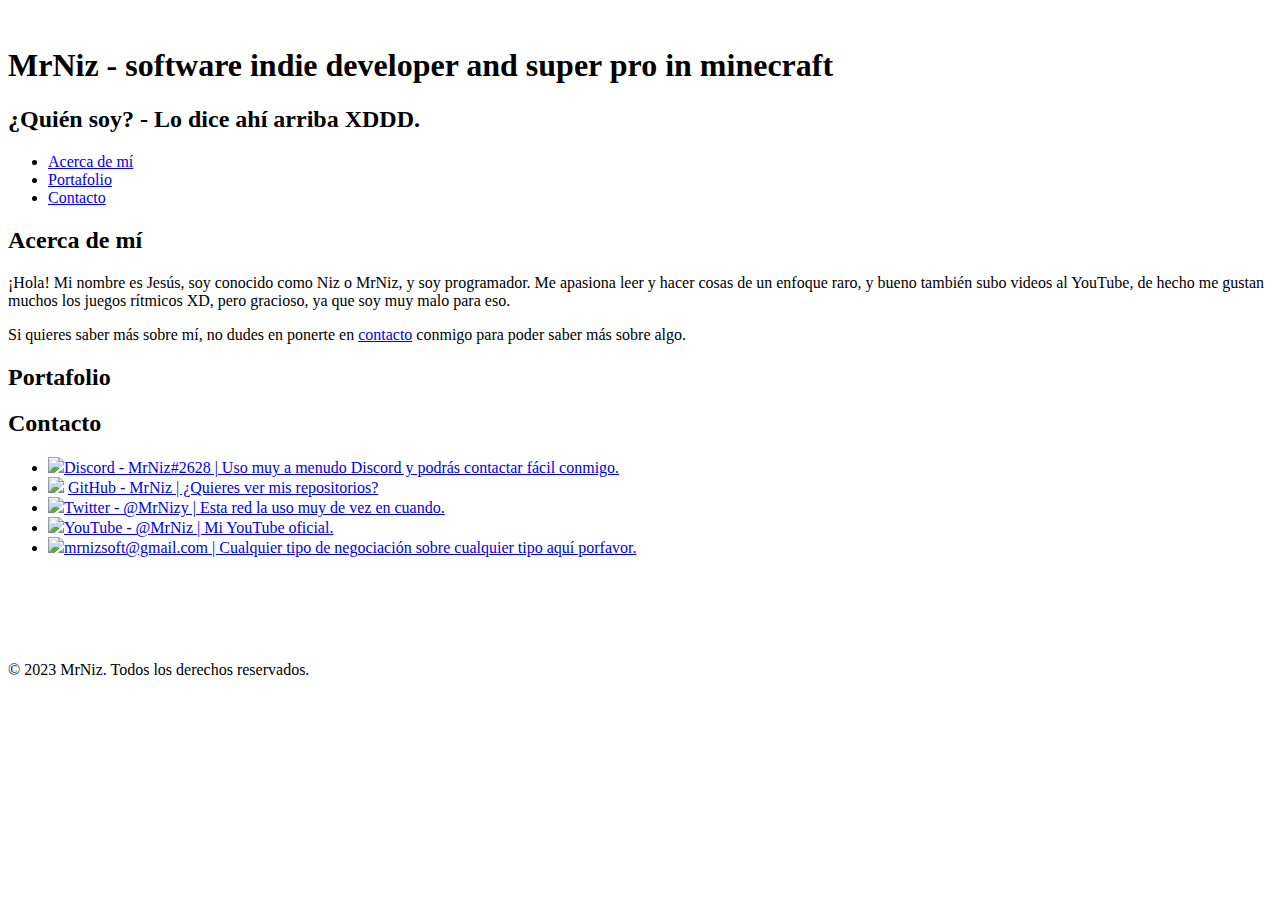
==== index.html @ edbb11d9 "pepinos" ====
<!DOCTYPE html>
<html style="height: 100%;"> <!-- odio android. (DATO: no pude hacerlo funcionar, perdón: :waa:) -->
  <head>
    <meta charset="UTF-8">
    <title>¿Quién es MrNiz?</title>
    <link rel="stylesheet" href="style.css">
  </head>
  <body>
    <header>
      <img class="funkin_papu_imagen_principal"></img> 
      <h1>MrNiz - software indie developer and super pro in minecraft</h1>
      <h2>    ¿Quién soy? - Lo dice ahí arriba XDDD.</h2>
      <nav>
        <ul>
          <li><a href="#about">Acerca de mí</a></li>
          <li><a href="#portfolio">Portafolio</a></li>
          <li><a href="#contact">Contacto</a></li>
        </ul>
      </nav>
    </header>
    <main>
      <section id="about">
        <h2>Acerca de mí</h2>
        <p>¡Hola! Mi nombre es Jesús, soy conocido como Niz o MrNiz, y soy programador. Me apasiona leer y hacer cosas de un enfoque raro, y bueno también subo videos al YouTube, de hecho me gustan muchos los juegos rítmicos XD, pero gracioso, ya que soy muy malo para eso.</p>
        <p>Si quieres saber más sobre mí, no dudes en ponerte en <a href="#contact">contacto</a> conmigo para poder saber más sobre algo.</p>
      </section>

      <section id="portfolio">
        <h2>Portafolio</h2>
        <ul>
 
        </ul>
      </section>
      <section id="contact">
        <h2>Contacto</h2>
       <ul>
    <li class="img"><img src="img/discord.webp"></img><a href="https://discord.com/users/482637805034668032">Discord - MrNiz#2628 | Uso muy a menudo Discord y podrás contactar fácil conmigo.</a></li>
    <li class="img"><img src= "img/github.png"> </img><a href="https://github.com/MrNiz">GitHub - MrNiz | ¿Quieres ver mis repositorios?</a></li>
    <li class="img"><img src="img/twitter.png"></img><a href="https://twitter.com/MrNizy">Twitter - @MrNizy | Esta red la uso muy de vez en cuando.</a></li>
    <li class="img"><img src="img/youtube.png"></img><a href="https://youtube.com/@MrNiz">YouTube - @MrNiz | Mi YouTube oficial.</a></li>
 
    <li class="img"><img src="img/gmail.png"></img><a href="mailto:mrnizsoft@gmail.com">mrnizsoft@gmail.com | Cualquier tipo de negociación sobre cualquier tipo aquí porfavor.</a></li>
  </ul>
      </section>

    </main>
<br></br>
<br></br>
    <footer>
      <p>© 2023 MrNiz. Todos los derechos reservados.</p>
    </footer>
    <!-- Agregar proyectos en un this en vez de usar un json (¿Debería usar un json?) -->
    <script src="define.js"></script>
    <script src="script.js"></script>
  </body>
</html>
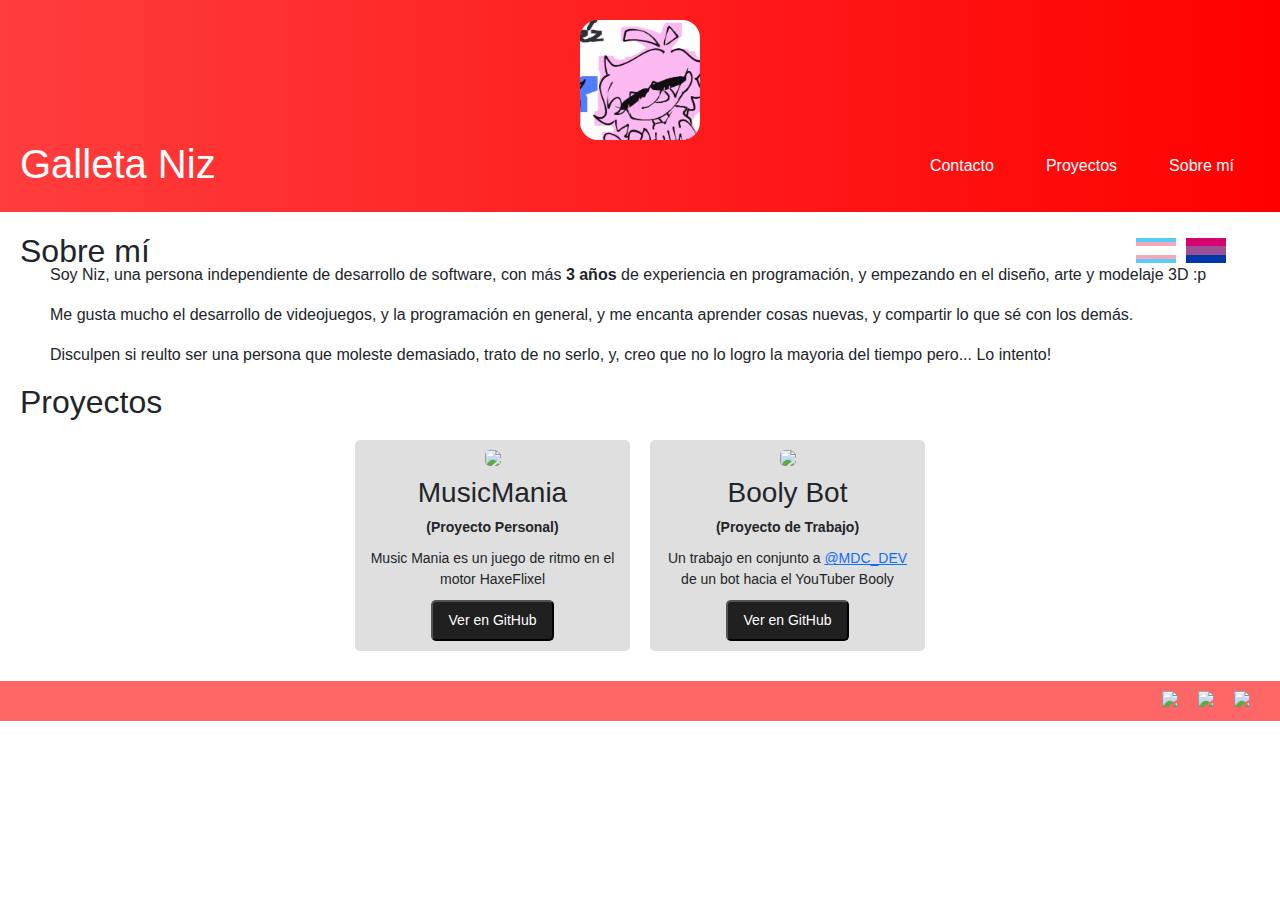
==== commit 5ee1fcc0: "adding Bootstrap" ====
--- a/index.html
+++ b/index.html
@@ -1,56 +1,100 @@
 <!DOCTYPE html>
-<html style="height: 100%;"> <!-- odio android. (DATO: no pude hacerlo funcionar, perdón: :waa:) -->
-  <head>
-    <meta charset="UTF-8">
-    <title>¿Quién es MrNiz?</title>
-    <link rel="stylesheet" href="style.css">
-  </head>
-  <body>
+<html >
+<head>
+    <meta name="viewport" content="width=device-width, initial-scale=1.0">
+    
+    <title>Portafolio de GalleNiz</title>
+    <link rel="icon" href="favicon.png">
+    <!-- Adding meta tags, for embeds in discord and general embeds-->
+    <meta property="og:title" content="Portafolio de GalleNiz">
+    <meta property="og:description" content='Desarrolladora de software, "artista", y tonta :3'>
+    <meta property="og:image" content="https://galleniz.github.io/galleniz/favicon.png">
+    <meta property="og:url" content="https://galleniz.github.io/">
+    <meta property="og:type" content="website">
+    <meta property="og:site_name" content="Portafolio de GalleNiz">
+    <meta property="og:locale" content="es_ES">
+    <!---thumbnail-->
+    <meta property="og:thumbnail" content="https://galleniz.github.io/galleniz/favicon.png">
+    <meta name="theme-color" content="#ff9090">
+    <meta name="twitter:card" content="summary_large_image">
+    <meta name="twitter:site" content="@galletaniz">
+    <meta name="twitter:creator" content="@galletaniz">
+    <meta name="twitter:title" content="Portafolio de GalleNiz">
+    <meta name="twitter:description" content='Desarrolladora de software, "artista", y tonta :3'>
+    <meta name="twitter:image" content="favicon.png">
+    <meta name="twitter:url" content="https://galleniz.github.io/">
+    
+
+    <link href="https://cdn.jsdelivr.net/npm/bootstrap@5.3.3/dist/css/bootstrap.min.css" rel="stylesheet" integrity="sha384-QWTKZyjpPEjISv5WaRU9OFeRpok6YctnYmDr5pNlyT2bRjXh0JMhjY6hW+ALEwIH" crossorigin="anonymous">
+
+        
+    <link rel="stylesheet" type="text/css" href="src/styles.css">
+</head>
+<body>
     <header>
-      <img class="funkin_papu_imagen_principal"></img> 
-      <h1>MrNiz - software indie developer and super pro in minecraft</h1>
-      <h2>    ¿Quién soy? - Lo dice ahí arriba XDDD.</h2>
-      <nav>
+        <img src="favicon.png">
+       
+        <h1>Galleta Niz</h1>
         <ul>
-          <li><a href="#about">Acerca de mí</a></li>
-          <li><a href="#portfolio">Portafolio</a></li>
-          <li><a href="#contact">Contacto</a></li>
+           <!-- <li><a href="#">Inicio</a></li>-->
+            <li><a href="#aboutme">Sobre mí</a></li>
+            <li><a href="#projects">Proyectos</a></li>
+            <li> <a href="#contact">Contacto</a></li>
         </ul>
-      </nav>
     </header>
+    
     <main>
-      <section id="about">
-        <h2>Acerca de mí</h2>
-        <p>¡Hola! Mi nombre es Jesús, soy conocido como Niz o MrNiz, y soy programador. Me apasiona leer y hacer cosas de un enfoque raro, y bueno también subo videos al YouTube, de hecho me gustan muchos los juegos rítmicos XD, pero gracioso, ya que soy muy malo para eso.</p>
-        <p>Si quieres saber más sobre mí, no dudes en ponerte en <a href="#contact">contacto</a> conmigo para poder saber más sobre algo.</p>
-      </section>
+        <div id="aboutme">
 
-      <section id="portfolio">
-        <h2>Portafolio</h2>
+        <h2 styles="">Sobre mí</h2>
+        <div id="flags"style="margin-left: 90%; margin-top: -40px">
+            <flagtrans ></flagtrans>
+            <flagbi ></flagbi>
+        </div>
+        <p style="margin-left: 30px;">Soy Niz, una persona independiente de desarrollo de software, con más <b>3 años</b> de experiencia en programación, y empezando en el diseño, arte y modelaje 3D :p</p>
+        <p style="margin-left: 30px;">Me gusta mucho el desarrollo de videojuegos, y la programación en general, y me encanta aprender cosas nuevas, y compartir lo que sé con los demás.</p>
+        <p style="margin-left: 30px">Disculpen si reulto ser una persona que moleste demasiado, trato de no serlo, y, creo que no lo logro la mayoria del tiempo pero... Lo intento!</p>
+    </div>
+        <div id="projects">
+
+        <h2>Proyectos</h2>
+        <ul class="project-list">
+            <li class="project">
+                <img src="img/mania.png">
+                <h3>MusicMania</h3>
+                <p class="tilin"><b>(Proyecto Personal)</b></p>
+                <p>Music Mania es un juego de ritmo en el motor HaxeFlixel <source-code></source-code></p>
+                <!--- href to  "https://github.com/galleniz/musicmania"-->
+                <button class="button" onclick="window.location.href='https://github.com/galleniz/musicmania';">Ver en GitHub</button>
+            </li>
+            <li class="project">
+                <img src="https://dunb17ur4ymx4.cloudfront.net/webstore/logos/be4b7bec63d379f0c5ac528075487b7d4bffcb54.png">
+                <h3>Booly Bot</h3>
+                <p class="tilin"><b>(Proyecto de Trabajo)</b></p>
+                <p>Un trabajo en conjunto a <a href="https://mdcdev.me/">@MDC_DEV</a> de un bot hacia el YouTuber Booly</p>
+                <button class="button">Ver en GitHub</button>
+            </li>
+            <!--- Base: --->
+           <!--- <li class="project">
+                <img src="favicon.png">
+                <h3>Proyecto 1</h3>
+                <p>Descripción del proyecto 1</p>
+                <button class="button">Ver Mas</button>
+            </li>--->
+           
+        </ul>
+    </div>
+    </main>
+    
+    <footer>
+        <div id="contact">
         <ul>
- 
+            <li><a href="https://twitter.com/galletaniz"><img src="img/plats/twitter.png"></a></li>
+            <li><a href="https://github.com/galleniz"><img src="img/plats/github.png"></a></li>
+            <li><a href="https://discord.com/users/482637805034668032"><img src="img/plats/discord.png"></a></li>
         </ul>
-      </section>
-      <section id="contact">
-        <h2>Contacto</h2>
-       <ul>
-    <li class="img"><img src="img/discord.webp"></img><a href="https://discord.com/users/482637805034668032">Discord - MrNiz#2628 | Uso muy a menudo Discord y podrás contactar fácil conmigo.</a></li>
-    <li class="img"><img src= "img/github.png"> </img><a href="https://github.com/MrNiz">GitHub - MrNiz | ¿Quieres ver mis repositorios?</a></li>
-    <li class="img"><img src="img/twitter.png"></img><a href="https://twitter.com/MrNizy">Twitter - @MrNizy | Esta red la uso muy de vez en cuando.</a></li>
-    <li class="img"><img src="img/youtube.png"></img><a href="https://youtube.com/@MrNiz">YouTube - @MrNiz | Mi YouTube oficial.</a></li>
- 
-    <li class="img"><img src="img/gmail.png"></img><a href="mailto:mrnizsoft@gmail.com">mrnizsoft@gmail.com | Cualquier tipo de negociación sobre cualquier tipo aquí porfavor.</a></li>
-  </ul>
-      </section>
-
-    </main>
-<br></br>
-<br></br>
-    <footer>
-      <p>© 2023 MrNiz. Todos los derechos reservados.</p>
+    </div>
     </footer>
-    <!-- Agregar proyectos en un this en vez de usar un json (¿Debería usar un json?) -->
-    <script src="define.js"></script>
-    <script src="script.js"></script>
-  </body>
-</html>
+    <script src="https://cdn.jsdelivr.net/npm/bootstrap@5.3.3/dist/js/bootstrap.bundle.min.js" integrity="sha384-YvpcrYf0tY3lHB60NNkmXc5s9fDVZLESaAA55NDzOxhy9GkcIdslK1eN7N6jIeHz" crossorigin="anonymous"></script>
+</body>
+</html>--- a/src/styles.css
+++ b/src/styles.css
@@ -0,0 +1,164 @@
+body {
+    font-family: Arial, sans-serif;
+    margin: 0;
+    padding: 0;
+}
+.flagtrans ,flagtrans{
+    display: -webkit-box;
+    width: 40px;
+    height: 25px;
+    background: linear-gradient(0deg, #55CDFC 16.67%, #F7A8B8 16.67% 33.33%, #FFFFFF 33.33% 66.67%, #F7A8B8 66.67% 83.33%, #55CDFC 83.33%);
+    }
+    .flagbi , flagbi{
+    display: -webkit-box;
+    width: 40px;
+    height: 25px;
+    margin-left: 50px;
+    margin-top: -25px;
+    background: linear-gradient(0deg, #0038A8 0%, #0038A8 33.33%,  #9B4F96 33.33%, #9B4F96 66.67%,#D60270 66.67%, #D60270 100%);
+    }
+header {
+    background: linear-gradient(to right, rgb(255, 61, 61), red);
+    color: #fff;
+    padding: 20px;
+}
+header img {
+    width: 120px;
+    height: 120px;
+    border-radius: 15%;
+    margin: 0 auto;
+    display: block;
+}
+header imgdot {
+    width: 20px;
+    height: 20px;
+    border-radius: 50%;
+    display: block;
+    float: right;
+    
+    background-color: rgb(0, 162, 255);
+}
+/* List of items to right */
+header ul {
+    list-style-type: none;
+    margin: 0;
+    padding: 0;
+    overflow: hidden;
+}
+header ul li {
+    float: right;
+    margin: 0 10px;
+}
+header ul li a {
+    display: block;
+    color: white;
+    text-align: center;
+    padding: 14px 16px;
+    text-decoration: none;
+}
+header ul li a:hover {
+    background-color: rgb(255, 61, 61);
+    border-radius: 5px;
+}
+/* Alinear h1, con la lista */
+header h1 {
+    float: left;
+}
+h1 {
+    margin: 0;
+}
+
+main {
+    padding: 20px;
+}
+main ul {
+    list-style-type: none;
+    margin: 0;
+    padding: 0;
+}
+main ul li {
+    padding: 10px;
+    margin: 10px 0;
+    background-color: rgb(223, 223, 223);
+}
+main ul li:hover {
+    background-color: rgb(196, 196, 196);
+}
+main .project-list {
+    display: flex;
+    flex-wrap: wrap;
+    justify-content: center;
+}
+
+main .project-list .project {
+    width: 275px;
+    margin: 10px;
+    padding: 10px;
+    
+    border-radius: 5px ;
+    text-align: center;
+}
+
+main .project-list .project img {
+    height: 250px;
+    border-radius: 5px;
+    margin-bottom: 10px;
+}
+
+main .project-list .project h2 {
+    font-size: 18px;
+    margin-bottom: 5px;
+}
+
+main .project-list .project p {
+    font-size: 14px;
+    margin-bottom: 10px;
+}
+main .project-list .projec .tilin {
+    font-size: 10px;
+
+}
+main .project-list .project .button {
+    background-color: #202020;
+    color: #fff;
+    padding: 8px 16px;
+    border-radius: 5px;
+    text-decoration: none;
+    display: inline-block;
+    font-size: 14px;
+    transform: none; /* Remove 3D effect */
+}
+main .project-list .project .button:hover {
+    background-color: #404040;
+}
+
+footer {
+    background-color: #ff6767;
+    color: #fff;
+    padding: 20px;
+    text-align: center;
+}
+footer ul {
+    list-style-type: none;
+    margin: 0 ;
+    padding: 0;
+}
+footer ul li img {
+    height: 20px;
+    display: block;
+    float: right;
+    /* Center (in vertical form)*/
+    margin: 0 auto;
+    margin-top: -10px;
+}
+footer ul li {
+    display: inline;
+    margin: 0  10px auto ;
+    float: right;
+}
+footer ul li a {
+    color: #fff;
+    text-decoration: none;
+}
+
+   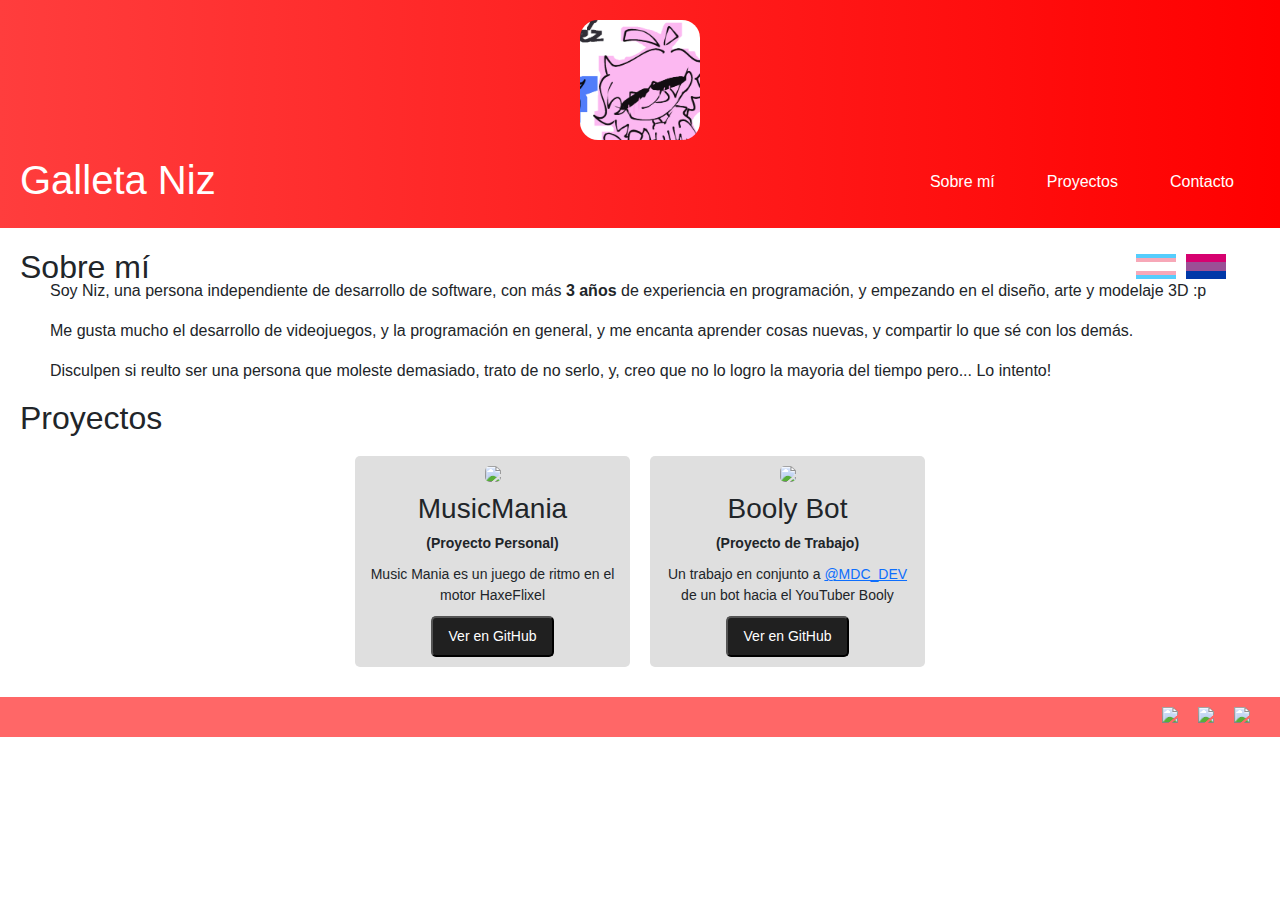
==== commit a5d26a7f: "fixing mobile view (emily no me pegues)" ====
--- a/index.html
+++ b/index.html
@@ -33,9 +33,11 @@
 <body>
     <header>
         <img src="favicon.png">
-       
+        <p></p>
+
         <h1>Galleta Niz</h1>
-        <ul>
+        <ul >
+            
            <!-- <li><a href="#">Inicio</a></li>-->
             <li><a href="#aboutme">Sobre mí</a></li>
             <li><a href="#projects">Proyectos</a></li>
@@ -47,9 +49,9 @@
         <div id="aboutme">
 
         <h2 styles="">Sobre mí</h2>
-        <div id="flags"style="margin-left: 90%; margin-top: -40px">
-            <flagtrans ></flagtrans>
-            <flagbi ></flagbi>
+        <div id="flags" style=" margin-top: -40px">
+            <flagtrans></flagtrans>
+            <flagbi></flagbi>
         </div>
         <p style="margin-left: 30px;">Soy Niz, una persona independiente de desarrollo de software, con más <b>3 años</b> de experiencia en programación, y empezando en el diseño, arte y modelaje 3D :p</p>
         <p style="margin-left: 30px;">Me gusta mucho el desarrollo de videojuegos, y la programación en general, y me encanta aprender cosas nuevas, y compartir lo que sé con los demás.</p>
@@ -72,7 +74,7 @@
                 <h3>Booly Bot</h3>
                 <p class="tilin"><b>(Proyecto de Trabajo)</b></p>
                 <p>Un trabajo en conjunto a <a href="https://mdcdev.me/">@MDC_DEV</a> de un bot hacia el YouTuber Booly</p>
-                <button class="button">Ver en GitHub</button>
+                <button class="button" onclick="window.location.href=`https://github.com/MDCYT/Discord-Embed-Bot-1`">Ver en GitHub</button>
             </li>
             <!--- Base: --->
            <!--- <li class="project">
--- a/src/styles.css
+++ b/src/styles.css
@@ -44,9 +44,12 @@
     margin: 0;
     padding: 0;
     overflow: hidden;
+    display: flex; /* Add this line */
+    flex-direction: row; /* Add this line */
+    justify-content: flex-end; /* Add this line */
 }
+
 header ul li {
-    float: right;
     margin: 0 10px;
 }
 header ul li a {
@@ -161,4 +164,25 @@
     text-decoration: none;
 }
 
-   +   
+@media (max-width: 767px) {
+    header ul li {
+        display: none;
+    }
+    header ul {
+        justify-content: center;
+    }
+    header h1 {
+        float: none;
+        text-align: center;
+    }
+    #flags {
+        margin-left: 60%;
+    }
+}
+
+@media (min-width: 768px) {
+    #flags {
+        margin-left: 90%;
+    }
+}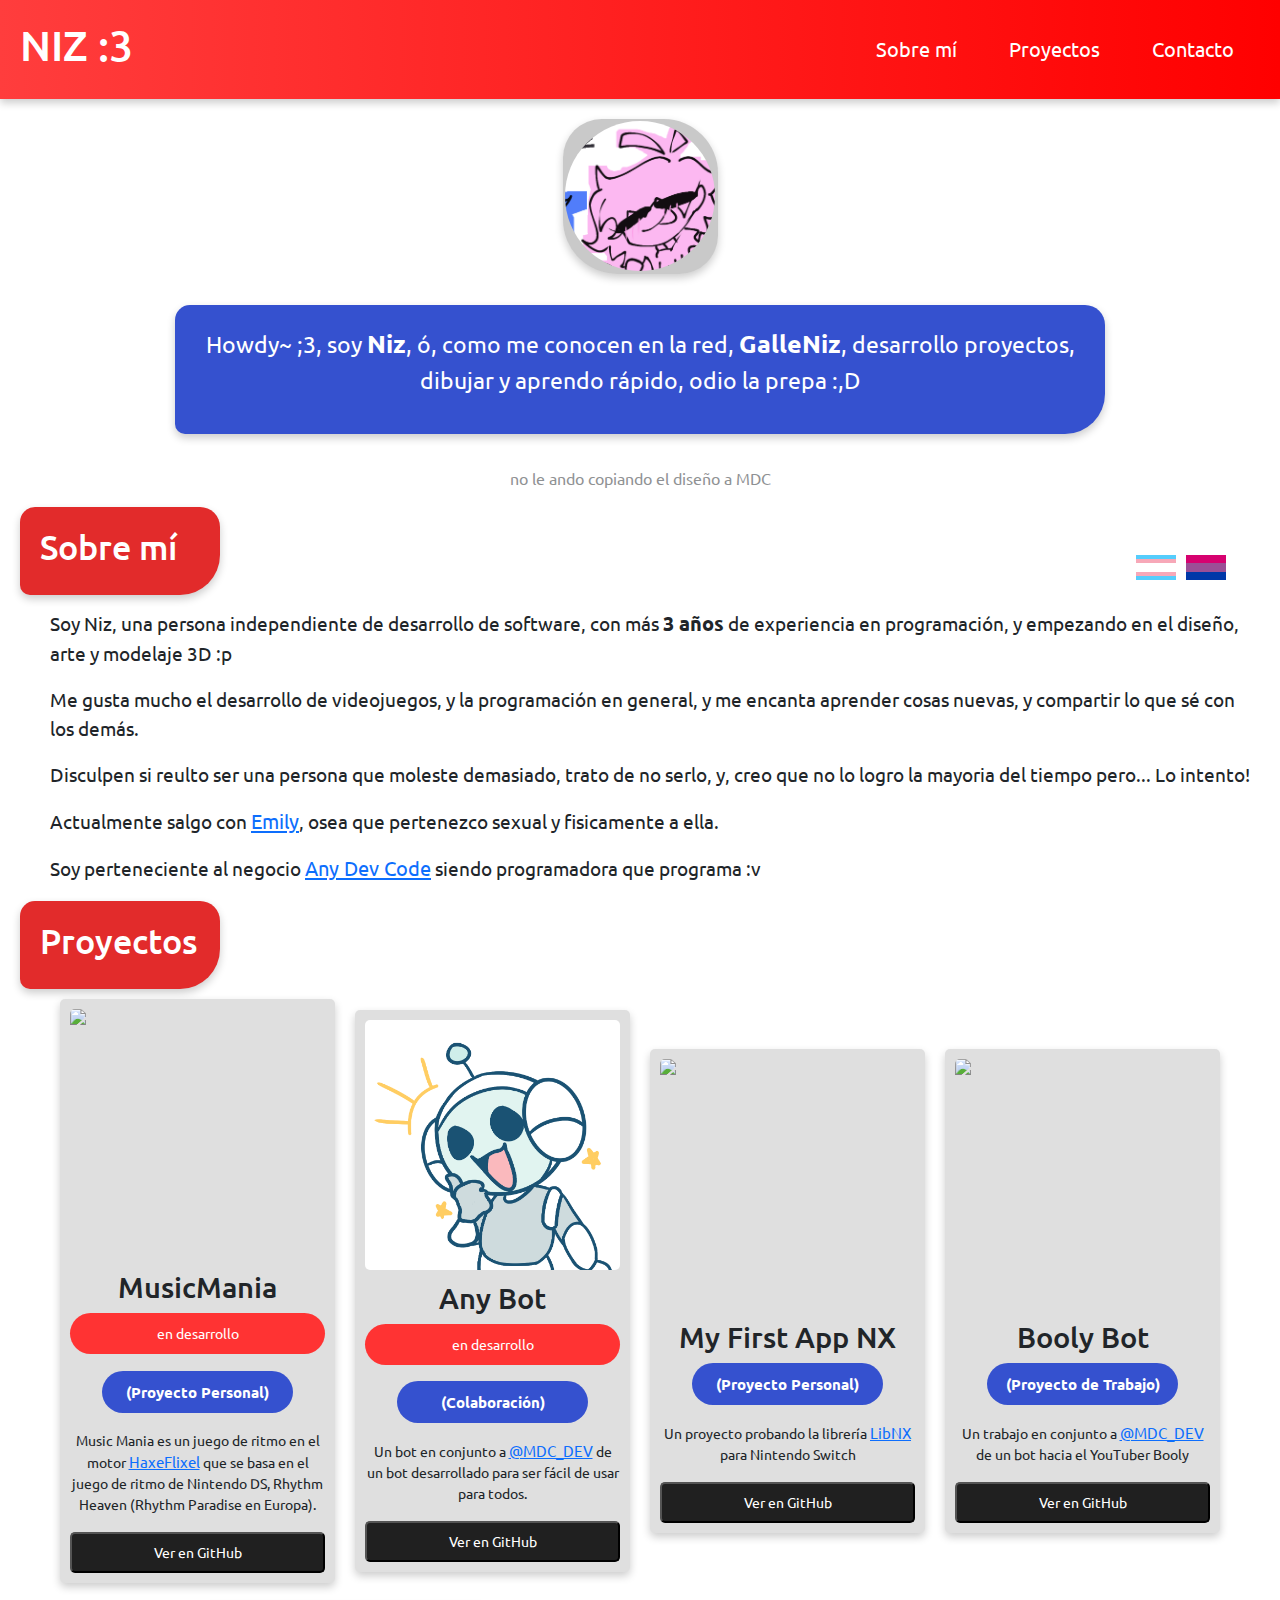
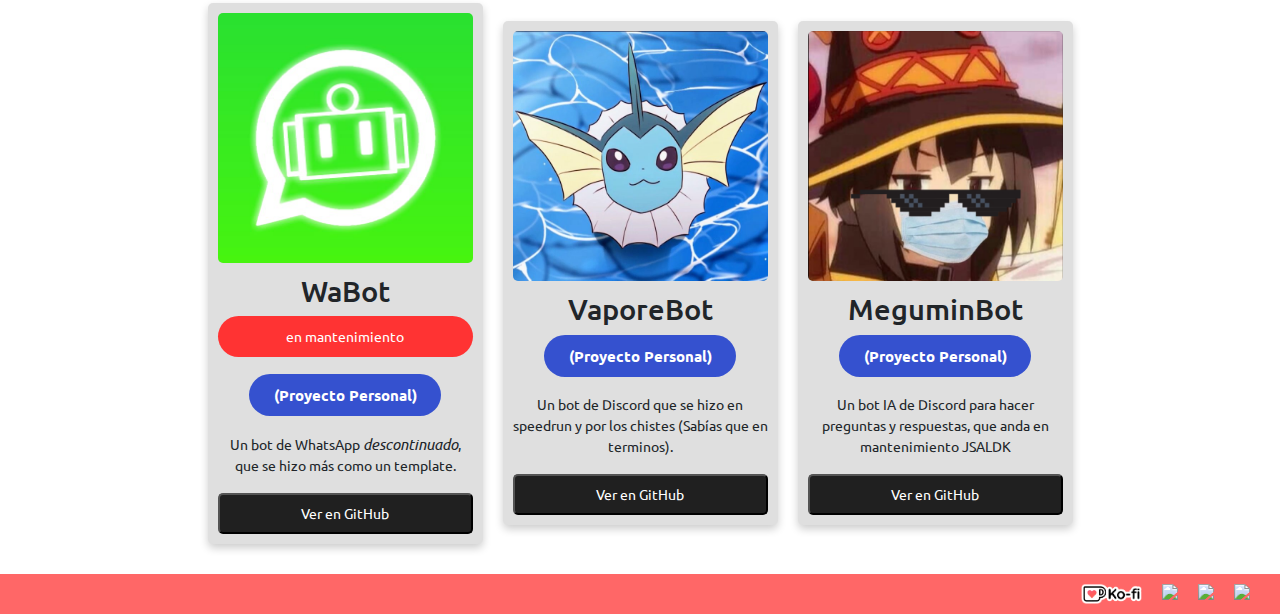
==== commit 49dc9a89: "añadiendo añadidos" ====
--- a/index.html
+++ b/index.html
@@ -1,102 +1,90 @@
 <!DOCTYPE html>
-<html >
+<html>
 <head>
     <meta name="viewport" content="width=device-width, initial-scale=1.0">
-    
     <title>Portafolio de GalleNiz</title>
-    <link rel="icon" href="favicon.png">
-    <!-- Adding meta tags, for embeds in discord and general embeds-->
+    <meta property="og:thumbnail" content="https://niz.mdcdev.me/favicon.png">
     <meta property="og:title" content="Portafolio de GalleNiz">
     <meta property="og:description" content='Desarrolladora de software, "artista", y tonta :3'>
-    <meta property="og:image" content="https://galleniz.github.io/galleniz/favicon.png">
-    <meta property="og:url" content="https://galleniz.github.io/">
+    <meta property="og:image" content="https://niz.mdcdev.me/favicon.png">
+    <meta property="og:url" content="https://niz.mdcdev.me/">
     <meta property="og:type" content="website">
     <meta property="og:site_name" content="Portafolio de GalleNiz">
     <meta property="og:locale" content="es_ES">
-    <!---thumbnail-->
-    <meta property="og:thumbnail" content="https://galleniz.github.io/galleniz/favicon.png">
     <meta name="theme-color" content="#ff9090">
-    <meta name="twitter:card" content="summary_large_image">
+    <meta name="twitter:card" content="summary">
     <meta name="twitter:site" content="@galletaniz">
     <meta name="twitter:creator" content="@galletaniz">
     <meta name="twitter:title" content="Portafolio de GalleNiz">
     <meta name="twitter:description" content='Desarrolladora de software, "artista", y tonta :3'>
     <meta name="twitter:image" content="favicon.png">
-    <meta name="twitter:url" content="https://galleniz.github.io/">
-    
-
+    <meta name="twitter:url" content="https://niz.mdcdev.me/">
     <link href="https://cdn.jsdelivr.net/npm/bootstrap@5.3.3/dist/css/bootstrap.min.css" rel="stylesheet" integrity="sha384-QWTKZyjpPEjISv5WaRU9OFeRpok6YctnYmDr5pNlyT2bRjXh0JMhjY6hW+ALEwIH" crossorigin="anonymous">
-
-        
     <link rel="stylesheet" type="text/css" href="src/styles.css">
+    <link rel="preconnect" href="https://fonts.googleapis.com">
+    <link rel="preconnect" href="https://fonts.gstatic.com" crossorigin>
+    <link href="https://fonts.googleapis.com/css2?family=Ubuntu:ital,wght@0,300;0,400;0,500;0,700;1,300;1,400;1,500;1,700&display=swap" rel="stylesheet">
+    <link href="https://fonts.googleapis.com/css2?family=Oswald:wght@200..700&display=swap" rel="stylesheet">
 </head>
 <body>
-    <header>
-        <img src="favicon.png">
-        <p></p>
-
-        <h1>Galleta Niz</h1>
-        <ul >
-            
-           <!-- <li><a href="#">Inicio</a></li>-->
+    <header id="header">
+        <h1 style="font: 'Oswald';">NIZ :3</h1>
+        <ul>
             <li><a href="#aboutme">Sobre mí</a></li>
             <li><a href="#projects">Proyectos</a></li>
-            <li> <a href="#contact">Contacto</a></li>
+            <li><a href="#contact" onclick="clickContact()">Contacto</a></li>
         </ul>
     </header>
-    
     <main>
+            <center style="font-size:120%;">
+                <div id="papuImg">
+                        <img class="papu" src="favicon.png">
+                </div>
+                <br>
+                <div id="textBg" >
+                    <p >Howdy~ ;3, soy <b>Niz</b>, ó, como me conocen en la red, <b>GalleNiz</b>, desarrollo proyectos, dibujar y aprendo rápido, odio la prepa :,D<br></p>
+                </div>
+                <br>
+                    <p style="font-size:76%; opacity: 50%;">no le ando copiando el diseño a MDC</p>
+
+
+                
+            </center>
         <div id="aboutme">
-
-        <h2 styles="">Sobre mí</h2>
-        <div id="flags" style=" margin-top: -40px">
-            <flagtrans></flagtrans>
-            <flagbi></flagbi>
+            <div id="bg" style="background-color: rgb(226, 43, 43); color: white; width: 200px">
+                <h2>Sobre mí</h2>
+            </div>
+            <div id="flags" style="margin-top: -40px">
+                <flagtrans></flagtrans>
+                <flagbi></flagbi>
+            </div>
+            <br>
+            <p>Soy Niz, una persona independiente de desarrollo de software, con más <b>3 años</b> de experiencia en programación, y empezando en el diseño, arte y modelaje 3D :p</p>
+            <p>Me gusta mucho el desarrollo de videojuegos, y la programación en general, y me encanta aprender cosas nuevas, y compartir lo que sé con los demás.</p>
+            <p>Disculpen si reulto ser una persona que moleste demasiado, trato de no serlo, y, creo que no lo logro la mayoria del tiempo pero... Lo intento!</p>
+            <p>Actualmente salgo con <a href="https://twitter.com/@emilyrealuwu">Emily</a>, osea que pertenezco sexual y fisicamente a ella.</p>
+            <p>Soy perteneciente al negocio <a href="https://anydevcode.com">Any Dev Code</a> siendo programadora que programa :v</p>
         </div>
-        <p style="margin-left: 30px;">Soy Niz, una persona independiente de desarrollo de software, con más <b>3 años</b> de experiencia en programación, y empezando en el diseño, arte y modelaje 3D :p</p>
-        <p style="margin-left: 30px;">Me gusta mucho el desarrollo de videojuegos, y la programación en general, y me encanta aprender cosas nuevas, y compartir lo que sé con los demás.</p>
-        <p style="margin-left: 30px">Disculpen si reulto ser una persona que moleste demasiado, trato de no serlo, y, creo que no lo logro la mayoria del tiempo pero... Lo intento!</p>
-    </div>
         <div id="projects">
-
-        <h2>Proyectos</h2>
-        <ul class="project-list">
-            <li class="project">
-                <img src="img/mania.png">
-                <h3>MusicMania</h3>
-                <p class="tilin"><b>(Proyecto Personal)</b></p>
-                <p>Music Mania es un juego de ritmo en el motor HaxeFlixel <source-code></source-code></p>
-                <!--- href to  "https://github.com/galleniz/musicmania"-->
-                <button class="button" onclick="window.location.href='https://github.com/galleniz/musicmania';">Ver en GitHub</button>
-            </li>
-            <li class="project">
-                <img src="https://dunb17ur4ymx4.cloudfront.net/webstore/logos/be4b7bec63d379f0c5ac528075487b7d4bffcb54.png">
-                <h3>Booly Bot</h3>
-                <p class="tilin"><b>(Proyecto de Trabajo)</b></p>
-                <p>Un trabajo en conjunto a <a href="https://mdcdev.me/">@MDC_DEV</a> de un bot hacia el YouTuber Booly</p>
-                <button class="button" onclick="window.location.href=`https://github.com/MDCYT/Discord-Embed-Bot-1`">Ver en GitHub</button>
-            </li>
-            <!--- Base: --->
-           <!--- <li class="project">
-                <img src="favicon.png">
-                <h3>Proyecto 1</h3>
-                <p>Descripción del proyecto 1</p>
-                <button class="button">Ver Mas</button>
-            </li>--->
-           
-        </ul>
-    </div>
+            <div id="bg" style="background-color: rgb(226, 43, 43); color: white; width: 200px;">
+                <h2>Proyectos</h2>
+            </div>
+            <ul class="project-list">
+             
+            </ul>
+        </div>
     </main>
-    
+    <arrow id="arrow">↓</arrow>
     <footer>
         <div id="contact">
-        <ul>
-            <li><a href="https://twitter.com/galletaniz"><img src="img/plats/twitter.png"></a></li>
-            <li><a href="https://github.com/galleniz"><img src="img/plats/github.png"></a></li>
-            <li><a href="https://discord.com/users/482637805034668032"><img src="img/plats/discord.png"></a></li>
-        </ul>
-    </div>
+            <ul>
+              
+            </ul>
+        </div>
     </footer>
+    <script src="src/home/ContactFooterManager.js"></script>
     <script src="https://cdn.jsdelivr.net/npm/bootstrap@5.3.3/dist/js/bootstrap.bundle.min.js" integrity="sha384-YvpcrYf0tY3lHB60NNkmXc5s9fDVZLESaAA55NDzOxhy9GkcIdslK1eN7N6jIeHz" crossorigin="anonymous"></script>
+    <script src="src/home/script.js"></script>
+    <script src="src/home/AppearProjects.js"></script>
 </body>
-</html>+</html>
--- a/src/styles.css
+++ b/src/styles.css
@@ -1,27 +1,119 @@
+* {
+    font-size: 105%;
+}
+*:not(header):not(header *) {
+
+
+    animation: appear 1.25s ease-in-out;
+}
+/* animation of appear from bottom and opacity of all elements (except of header */
+@keyframes appear {
+    from {
+        opacity: 0;
+        transform: translateY(-200px) ;
+    }
+    to {
+        opacity: 1;
+        transform: translateY(0)  ;
+    }
+}
 body {
-    font-family: Arial, sans-serif;
+    font-family: "Ubuntu", Arial, sans-serif;
     margin: 0;
     padding: 0;
 }
-.flagtrans ,flagtrans{
+#bg {
+    padding: 20px;
+    margin: 0;
+    height: 100%;
+    display: block;
+    border-radius: 15px 20px 40px 10px;
+    /* shadow */
+    box-shadow: 0 4px 8px 0 rgba(0, 0, 0, 0.2);
+}
+#textBg {
+    background-color: rgb(53, 81, 207); 
+    color: white; 
+    padding: 20px;
+    margin: 0;
+    height: 100%;
+    display: block;
+    border-radius: 15px 20px 40px 10px;
+    justify-content: center;
+    align-items: center;
+    /* shadow */
+    box-shadow: 0 4px 8px 0 rgba(0, 0, 0, 0.2);
+
+}
+#papuImg {
+    display: block;
+    width: 155px;
+    height: 155px;
+    border-radius: 25% 35% ;
+    align-content: center;
+    background-color:rgba(39, 39, 39, 0.25);
+    /* shadow */
+    box-shadow: 0 4px 8px 0 rgba(0, 0, 0, 0.2);
+
+}
+.papu {
+    align-items: center;
+
+    width: 150px;
+    border-radius: 50%;
+}
+
+#front .indev {
+    background-color: #ff3333;
+    color: #fff;
+    padding: 10px;
+    text-align: center;
+    border-radius: 50px;
+}
+
+.flagtrans,
+flagtrans {
     display: -webkit-box;
     width: 40px;
     height: 25px;
-    background: linear-gradient(0deg, #55CDFC 16.67%, #F7A8B8 16.67% 33.33%, #FFFFFF 33.33% 66.67%, #F7A8B8 66.67% 83.33%, #55CDFC 83.33%);
-    }
-    .flagbi , flagbi{
+    background: linear-gradient(
+        0deg,
+        #55cdfc 16.67%,
+        #f7a8b8 16.67% 33.33%,
+        #ffffff 33.33% 66.67%,
+        #f7a8b8 66.67% 83.33%,
+        #55cdfc 83.33%
+    );
+}
+
+.flagbi,
+flagbi {
     display: -webkit-box;
     width: 40px;
     height: 25px;
     margin-left: 50px;
     margin-top: -25px;
-    background: linear-gradient(0deg, #0038A8 0%, #0038A8 33.33%,  #9B4F96 33.33%, #9B4F96 66.67%,#D60270 66.67%, #D60270 100%);
-    }
+    background: linear-gradient(
+        0deg,
+        #0038a8 0%,
+        #0038a8 33.33%,
+        #9b4f96 33.33%,
+        #9b4f96 66.67%,
+        #d60270 66.67%,
+        #d60270 100%
+    );
+}
+
 header {
     background: linear-gradient(to right, rgb(255, 61, 61), red);
     color: #fff;
     padding: 20px;
-}
+    box-shadow: 0 4px 8px 0 rgba(0, 0, 0, 0.2);
+}
+#aboutme p {
+    margin-left: 30px;
+}
+
 header img {
     width: 120px;
     height: 120px;
@@ -29,44 +121,52 @@
     margin: 0 auto;
     display: block;
 }
+
 header imgdot {
     width: 20px;
     height: 20px;
     border-radius: 50%;
     display: block;
     float: right;
-    
     background-color: rgb(0, 162, 255);
 }
+
 /* List of items to right */
 header ul {
     list-style-type: none;
     margin: 0;
     padding: 0;
     overflow: hidden;
-    display: flex; /* Add this line */
-    flex-direction: row; /* Add this line */
-    justify-content: flex-end; /* Add this line */
+    display: flex;
+    flex-direction: row;
+    justify-content: flex-end;
 }
 
 header ul li {
     margin: 0 10px;
-}
+    /* add fade */
+}
+
 header ul li a {
     display: block;
     color: white;
     text-align: center;
     padding: 14px 16px;
     text-decoration: none;
-}
+    transition: background-color 0.3s;
+
+}
+
 header ul li a:hover {
     background-color: rgb(255, 61, 61);
     border-radius: 5px;
 }
+
 /* Alinear h1, con la lista */
 header h1 {
     float: left;
 }
+
 h1 {
     margin: 0;
 }
@@ -74,22 +174,28 @@
 main {
     padding: 20px;
 }
+
 main ul {
     list-style-type: none;
     margin: 0;
     padding: 0;
 }
+
 main ul li {
     padding: 10px;
     margin: 10px 0;
     background-color: rgb(223, 223, 223);
 }
+
 main ul li:hover {
     background-color: rgb(196, 196, 196);
 }
+
 main .project-list {
     display: flex;
     flex-wrap: wrap;
+    align-items: center;
+    
     justify-content: center;
 }
 
@@ -97,9 +203,16 @@
     width: 275px;
     margin: 10px;
     padding: 10px;
-    
-    border-radius: 5px ;
+    border-radius: 5px;
     text-align: center;
+    display: flex;
+    flex-direction: column;
+    justify-content: space-between;
+    transition: background-color 0.3s;
+
+    height: 100%;
+    box-shadow: 0 4px 8px 0 rgba(0, 0, 0, 0.2);
+
 }
 
 main .project-list .project img {
@@ -115,12 +228,17 @@
 
 main .project-list .project p {
     font-size: 14px;
-    margin-bottom: 10px;
-}
-main .project-list .projec .tilin {
-    font-size: 10px;
-
-}
+}
+
+.tilin {
+    background-color:rgb(53, 81, 207);
+    color: #fff;
+    width: 75%;
+    padding: 10px;
+    border-radius: 50px;
+    font-size: 12px;
+}
+
 main .project-list .project .button {
     background-color: #202020;
     color: #fff;
@@ -129,8 +247,10 @@
     text-decoration: none;
     display: inline-block;
     font-size: 14px;
-    transform: none; /* Remove 3D effect */
-}
+    transform: none;
+    transition: background-color 0.3s;
+}
+
 main .project-list .project .button:hover {
     background-color: #404040;
 }
@@ -141,30 +261,45 @@
     padding: 20px;
     text-align: center;
 }
+
 footer ul {
     list-style-type: none;
-    margin: 0 ;
+    margin: 0;
     padding: 0;
 }
+
 footer ul li img {
     height: 20px;
     display: block;
     float: right;
-    /* Center (in vertical form)*/
     margin: 0 auto;
     margin-top: -10px;
-}
+    /* animation from change height */
+    transition: height 0.3s;
+}
+
 footer ul li {
     display: inline;
-    margin: 0  10px auto ;
+    margin: 0 10px auto;
     float: right;
 }
+
 footer ul li a {
     color: #fff;
     text-decoration: none;
 }
-
-   
+arrow {
+    font-size: 64px;
+    /* bold item */
+    font-weight: bold;
+    position: absolute;
+    right: 5%;
+    margin-top: -80px;
+    animation: bounce 2s infinite;
+
+
+}
+
 @media (max-width: 767px) {
     header ul li {
         display: none;
@@ -177,11 +312,28 @@
         text-align: center;
     }
     #flags {
-        margin-left: 60%;
-    }
-}
-
+        margin-left: 75%;
+    }
+    #textBg {
+        width: 100%;
+    }
+    main .project-list .project {
+        width: 200px;
+    }
+    main .project-list .project img {
+        height: 200px;
+    }
+   
+}
+@media (max-width: 375px) {
+    main .project-list .project {
+        width: 100%;
+    }
+}
 @media (min-width: 768px) {
+    #textBg {
+        width: 75%;
+    }
     #flags {
         margin-left: 90%;
     }
